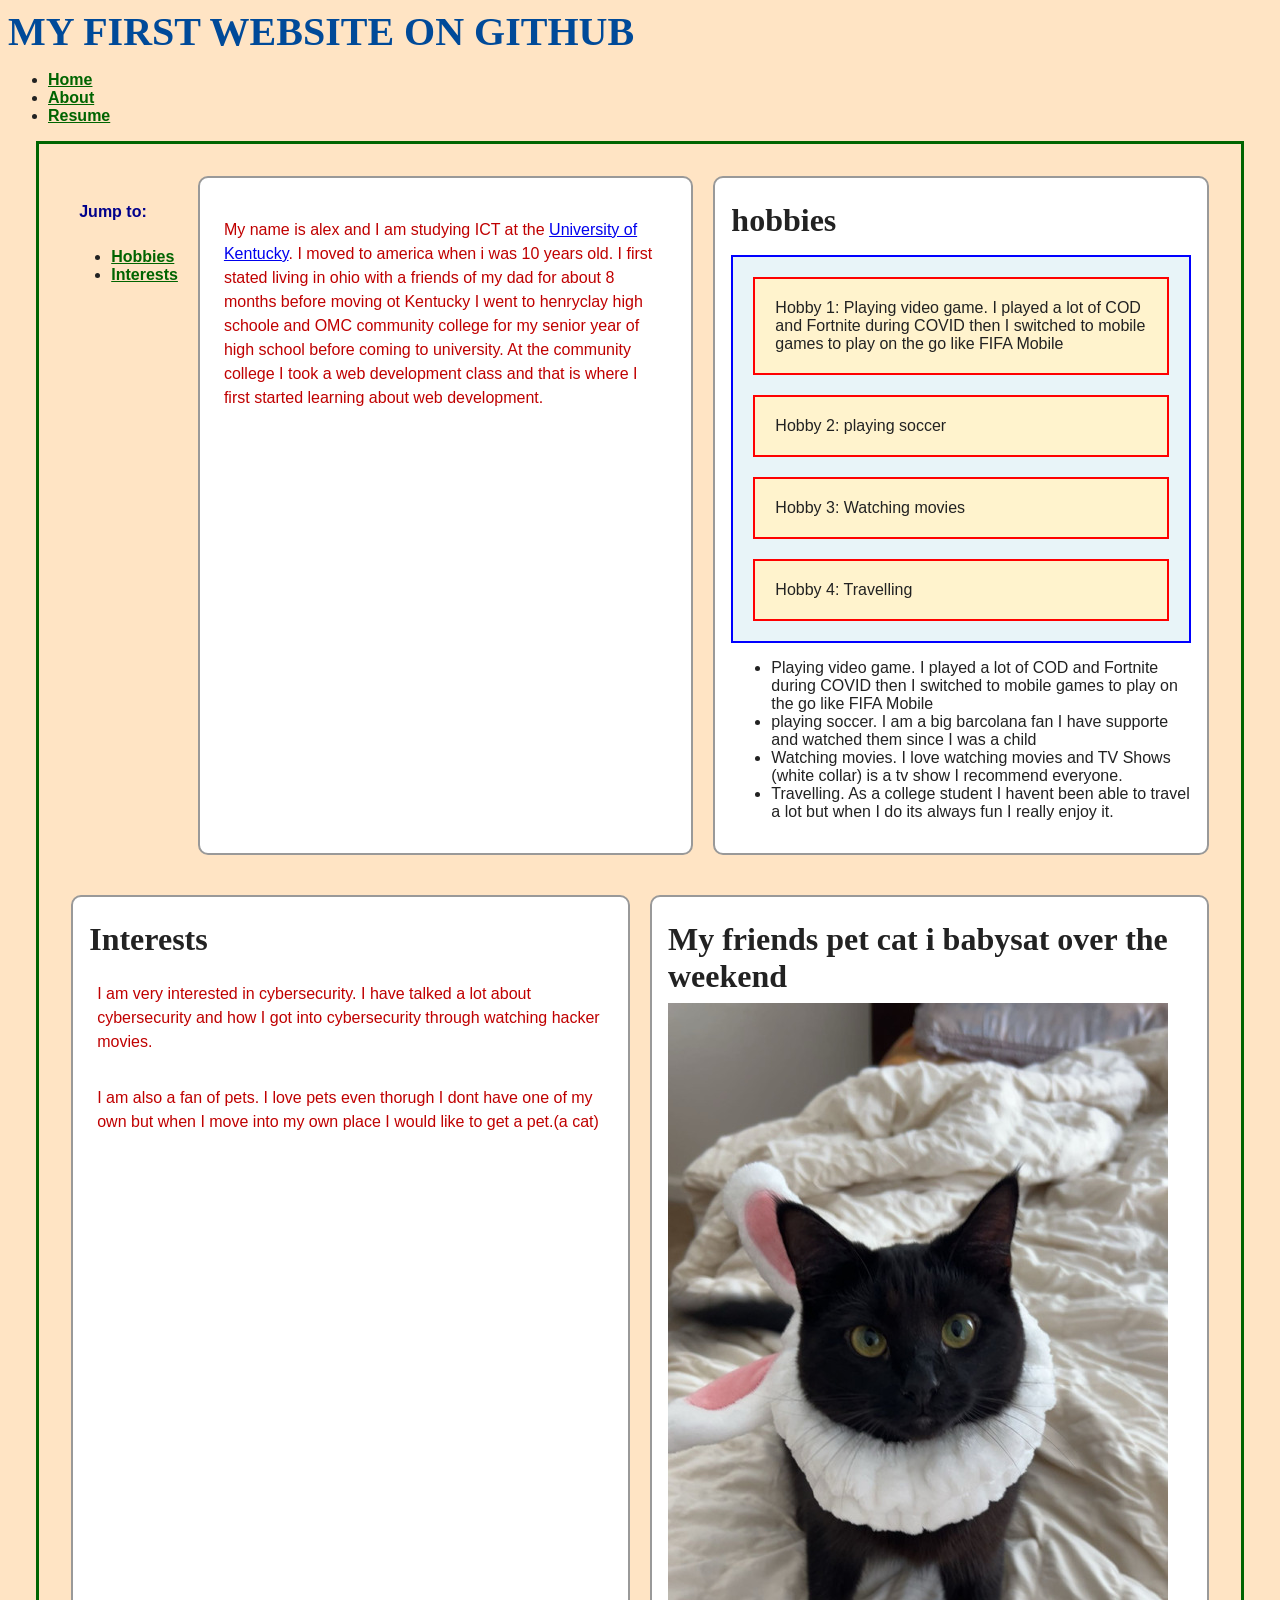
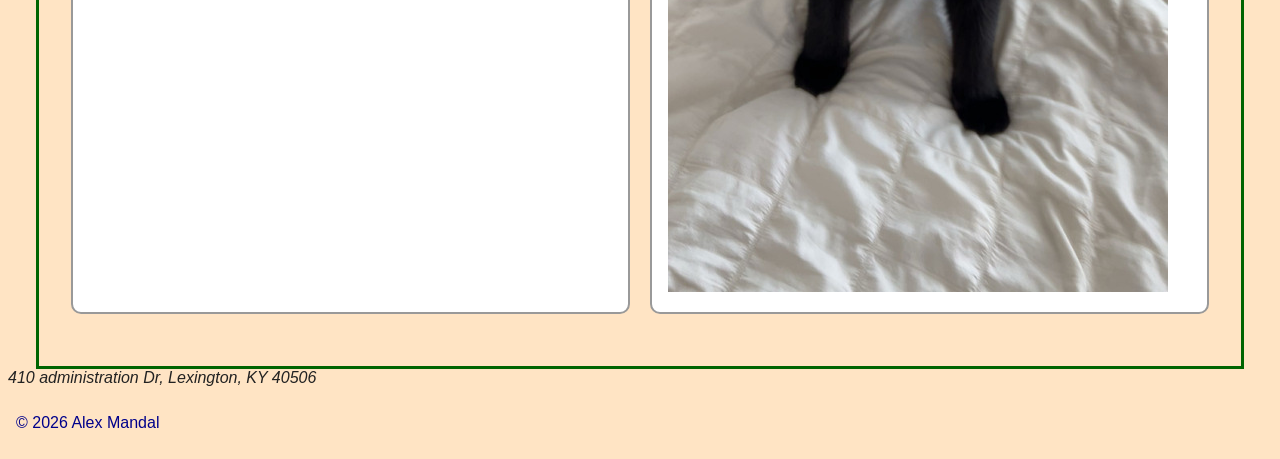
==== about.html @ 0ff3e722 "layout" ====
<!DOCTYPE html>
<html lang="en">
<head>
    <meta charset="UTF-8">
    <meta name="viewport" content="width=device-width, initial-scale=1.0">
    <meta name="author" content="Alex Mandal">
    <meta name="description" content="This is my website about the web.">
    <meta name="keywords" content="web, website, HTML, CSS">
    <title>My Website About the web</title>
    <!-- <base href="https://kusha0677-cpu.github.io/web_dev_2026/"> -->
     <link rel="stylesheet" href="css/style.css">
</head>
<body>
    <header>
        <h1 id="main-title">My first website on github</h1>
        <nav>
            <ul>
                <li><a href="index.html">Home</a></li>
                <li><a href="about.html">About</a></li>
                <li><a href="resume.html">Resume</a></li>
            </ul>
        </nav>
    </header>

    <main>
        <nav class="internal-nav">
            <p><strong>Jump to:</strong></p>
            <ul>
                <li><a href="#hobbies">Hobbies</a></li>
                <li><a href="#interests">Interests</a></li>
            </ul>
        </nav>
       <section>
        <p class="highlight">My name is alex and I am studying ICT at the <a href="https://www.uky.edu" target="_blank">University of Kentucky</a>. I moved to america when i was 10 years old. I first stated living in ohio with a friends of my dad for about 8 months before moving ot Kentucky
            I went to henryclay high schoole and OMC community college for my senior year of high school before coming to university. At the community college I took a web development class and that is where I first started 
            learning about web development.
        </p>
        </section>

        <section>
        <h2 id="hobbies">hobbies</h2>
        <div class="box-demo">
            <div class="child-box">Hobby 1: Playing video game. I played a lot of COD and Fortnite during COVID then I switched to mobile games to play on the go like FIFA Mobile</div>
            <div class="child-box">Hobby 2: playing soccer</div>
            <div class="child-box">Hobby 3: Watching movies</div>
            <div class="child-box">Hobby 4: Travelling</div>
        </div>
        <ul>
            <li>Playing video game. I played a lot of COD and Fortnite during COVID then I switched to mobile games to play on the go like FIFA Mobile</li>
            <li>playing soccer. I am a big barcolana fan I have supporte and watched them since I was a child</li>
            <li>Watching movies. I love watching movies and TV Shows (white collar) is a tv show I recommend everyone.</li>
            <li>Travelling. As a college student I havent been able to travel a lot but when I do its always fun I really enjoy it.</li>
        </ul>
        </section>
        
        <section>
           <h2 id="interests">Interests</h2>
             <p class="highlight">I am very interested in cybersecurity. I have talked a lot about cybersecurity and how I got into cybersecurity through watching hacker movies. </p>
            <p class="highlight">I am also a fan of pets. I love pets even thorugh I dont have one of my own but when I move into my own place I would like to get a pet.(a cat)</p>
        </section>

        <section>
            <h2>My friends pet cat i babysat over the weekend</h2>

            <picture>
                <source srcset="MEDIA/cat_small.jpg" media="(max-width: 499px)">
                <source srcset="MEDIA/cat_large.jpg" media="(min-width: 501px)">
                <img src="MEDIA/cat_large.jpg" alt="A cute cat sitting on a bed, looking directly at the camera.">
            </picture>
        </section>
    </main>

    <footer>
        <address>410 administration Dr, Lexington, KY 40506</address>
        <p>© 2026 Alex Mandal</p>
    </footer>
</body>
</html>
---- css/style.css ----
html {
    font-size: 100%;
}
body {
    font-family: Arial, Helvetica, sans-serif;
    background-color: bisque;
    color: #222;
}
h1, h2, h3 {
    font-family: Georgia, 'Times New Roman', Times, serif;
    margin: 0.5rem 0;
}

h1 {
        color: darkgreen;
        font-size: 2.5rem;
        text-transform: uppercase;
 } 

h2 {

    font-size: 2rem;
}

h3 {
    
    font-size: 1.5rem;
}

p {
    color: #00008b;
    margin: 1rem 0;
    padding: 0.5rem;
    line-height: 1.5;
}

.highlight {
    color: #c00000;
}

#main-title {
    color: #004a99;
}

nav a {
    color: darkgreen;
    font-weight: bold;
}

nav a:hover {
    color: darkblue;
    text-decoration: underline;
}

article {
    flex: 1 1 300px;
    background-color: #f0f0f0;
    padding: 20px;
    border-radius: 10px;
    margin-bottom: 20px;
}

section {
    flex: 1 1 350px;
    margin-bottom: 20px;
    padding: 1rem;
    background-color: white;
    border-radius: 10px;
    border: 2px solid #999;
}

main {
    width: 90%;
    margin: 0 auto;
    padding: 2rem;
    border: 3px solid darkgreen;

    display: flex;
    flex-wrap: wrap;
    gap: 20px;
}

.box-demo {
    display: flex;
    flex-wrap: wrap;
    gap: 20px;
    background-color: #e8f4f8;
    padding: 20px;
    border: 2px solid blue;
    margin: 1rem 0;
}

.child-box {
    flex: 1 1 200px;
    background-color: #fff3cd;
    width: 60%;
    padding: 20px;
    border: 2px solid red;
    box-sizing: border-box;
}
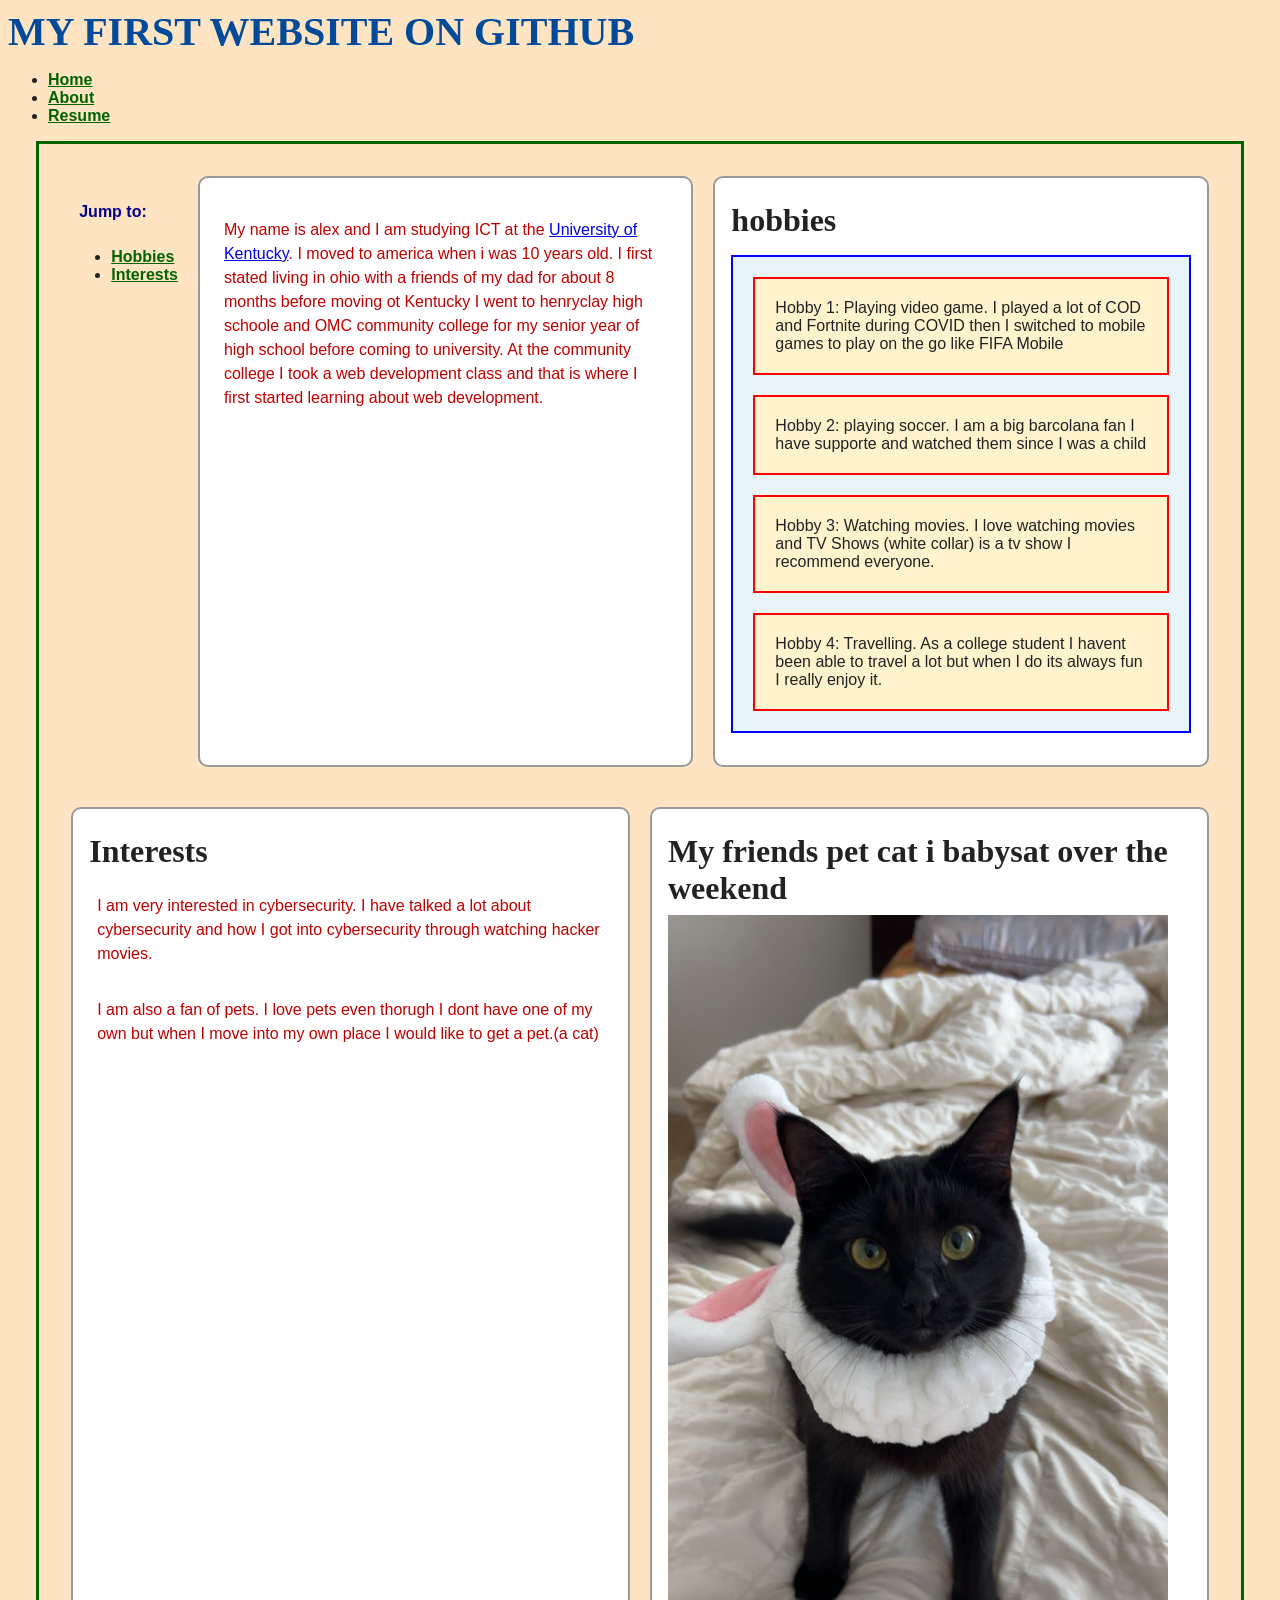
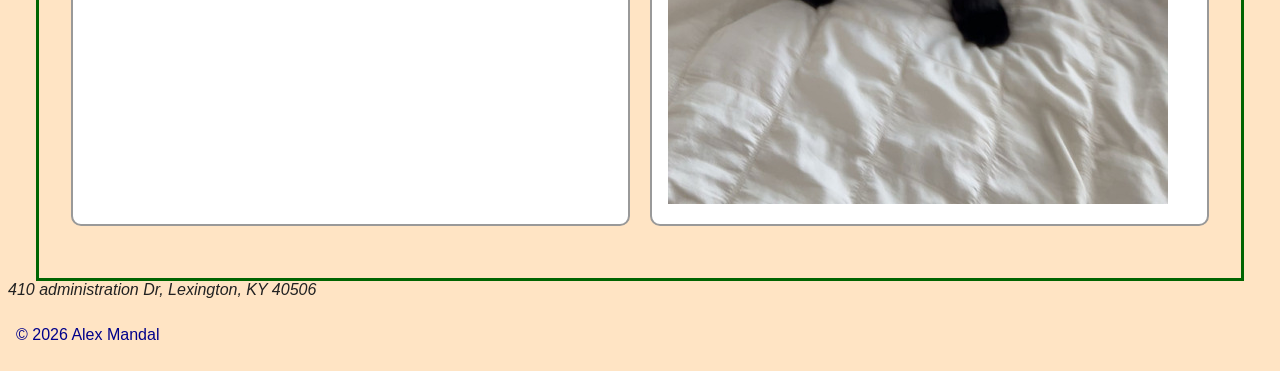
==== commit 45b3db7a: "new hobbies" ====
--- a/about.html
+++ b/about.html
@@ -41,16 +41,10 @@
         <h2 id="hobbies">hobbies</h2>
         <div class="box-demo">
             <div class="child-box">Hobby 1: Playing video game. I played a lot of COD and Fortnite during COVID then I switched to mobile games to play on the go like FIFA Mobile</div>
-            <div class="child-box">Hobby 2: playing soccer</div>
-            <div class="child-box">Hobby 3: Watching movies</div>
-            <div class="child-box">Hobby 4: Travelling</div>
+            <div class="child-box">Hobby 2: playing soccer. I am a big barcolana fan I have supporte and watched them since I was a child</div>
+            <div class="child-box">Hobby 3: Watching movies. I love watching movies and TV Shows (white collar) is a tv show I recommend everyone.</div>
+            <div class="child-box">Hobby 4: Travelling. As a college student I havent been able to travel a lot but when I do its always fun I really enjoy it.</div>
         </div>
-        <ul>
-            <li>Playing video game. I played a lot of COD and Fortnite during COVID then I switched to mobile games to play on the go like FIFA Mobile</li>
-            <li>playing soccer. I am a big barcolana fan I have supporte and watched them since I was a child</li>
-            <li>Watching movies. I love watching movies and TV Shows (white collar) is a tv show I recommend everyone.</li>
-            <li>Travelling. As a college student I havent been able to travel a lot but when I do its always fun I really enjoy it.</li>
-        </ul>
         </section>
         
         <section>
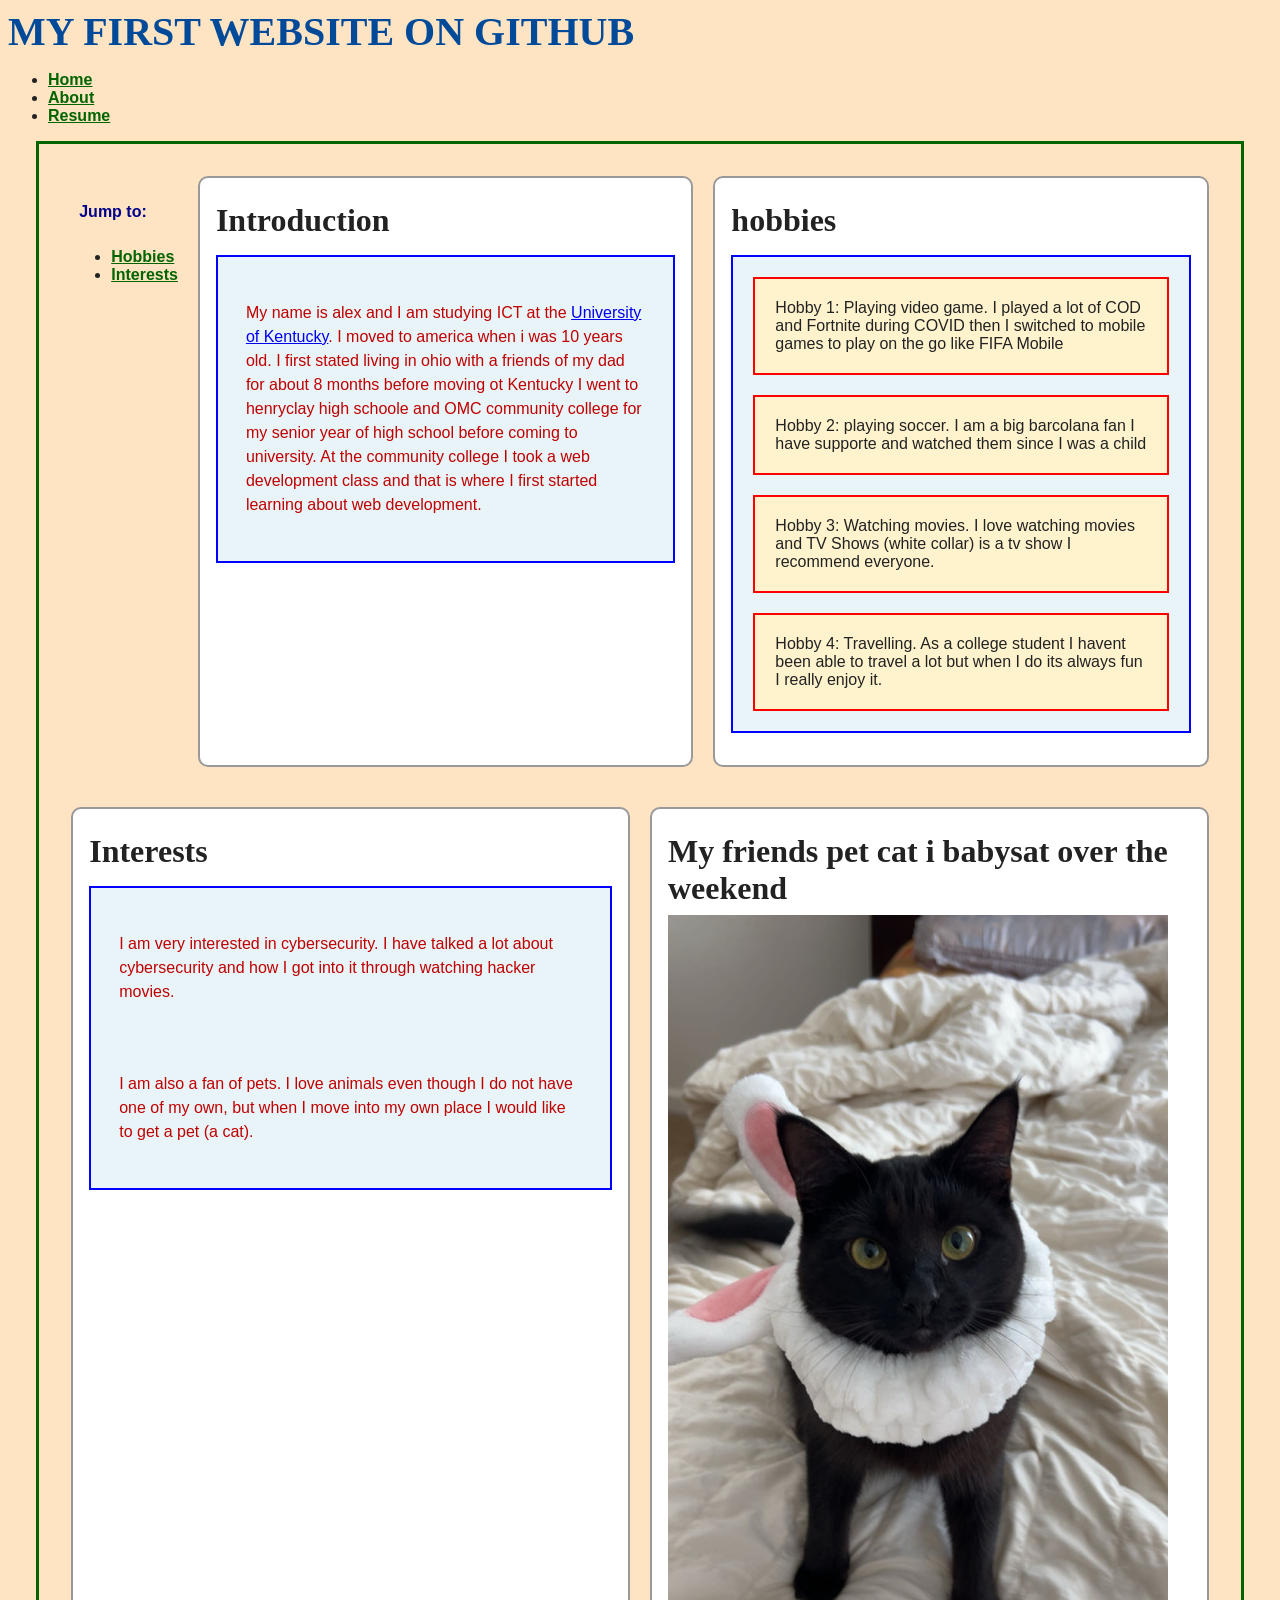
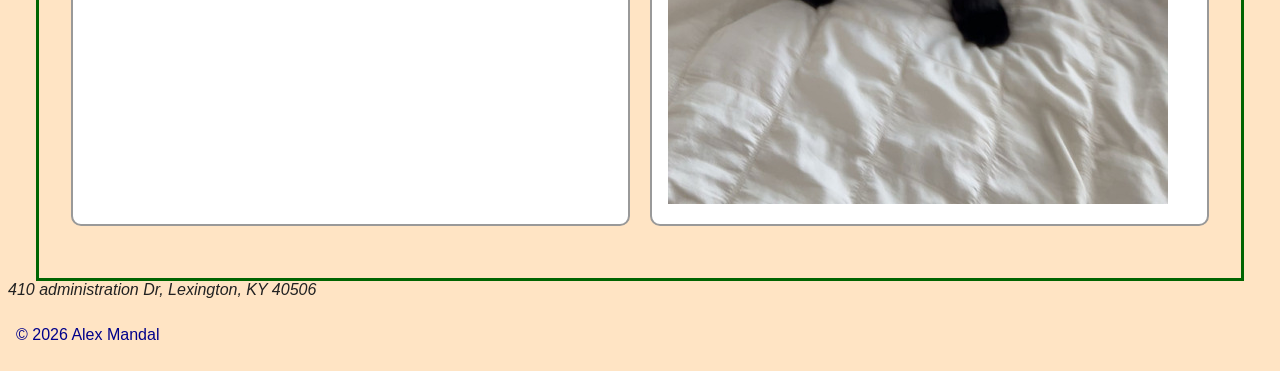
==== commit fd23e97b: "changes in skill and about" ====
--- a/about.html
+++ b/about.html
@@ -31,10 +31,13 @@
             </ul>
         </nav>
        <section>
+        <h2 id="intro">Introduction</h2>
+        <div class="box-demo">
         <p class="highlight">My name is alex and I am studying ICT at the <a href="https://www.uky.edu" target="_blank">University of Kentucky</a>. I moved to america when i was 10 years old. I first stated living in ohio with a friends of my dad for about 8 months before moving ot Kentucky
             I went to henryclay high schoole and OMC community college for my senior year of high school before coming to university. At the community college I took a web development class and that is where I first started 
             learning about web development.
         </p>
+        </div>
         </section>
 
         <section>
@@ -47,11 +50,17 @@
         </div>
         </section>
         
-        <section>
-           <h2 id="interests">Interests</h2>
-             <p class="highlight">I am very interested in cybersecurity. I have talked a lot about cybersecurity and how I got into cybersecurity through watching hacker movies. </p>
-            <p class="highlight">I am also a fan of pets. I love pets even thorugh I dont have one of my own but when I move into my own place I would like to get a pet.(a cat)</p>
-        </section>
+       <section>
+    <h2 id="interests">Interests</h2>
+    <div class="box-demo">
+        <p class="highlight">
+            I am very interested in cybersecurity. I have talked a lot about cybersecurity and how I got into it through watching hacker movies.
+        </p>
+        <p class="highlight">
+            I am also a fan of pets. I love animals even though I do not have one of my own, but when I move into my own place I would like to get a pet (a cat).
+        </p>
+    </div>
+</section>
 
         <section>
             <h2>My friends pet cat i babysat over the weekend</h2>
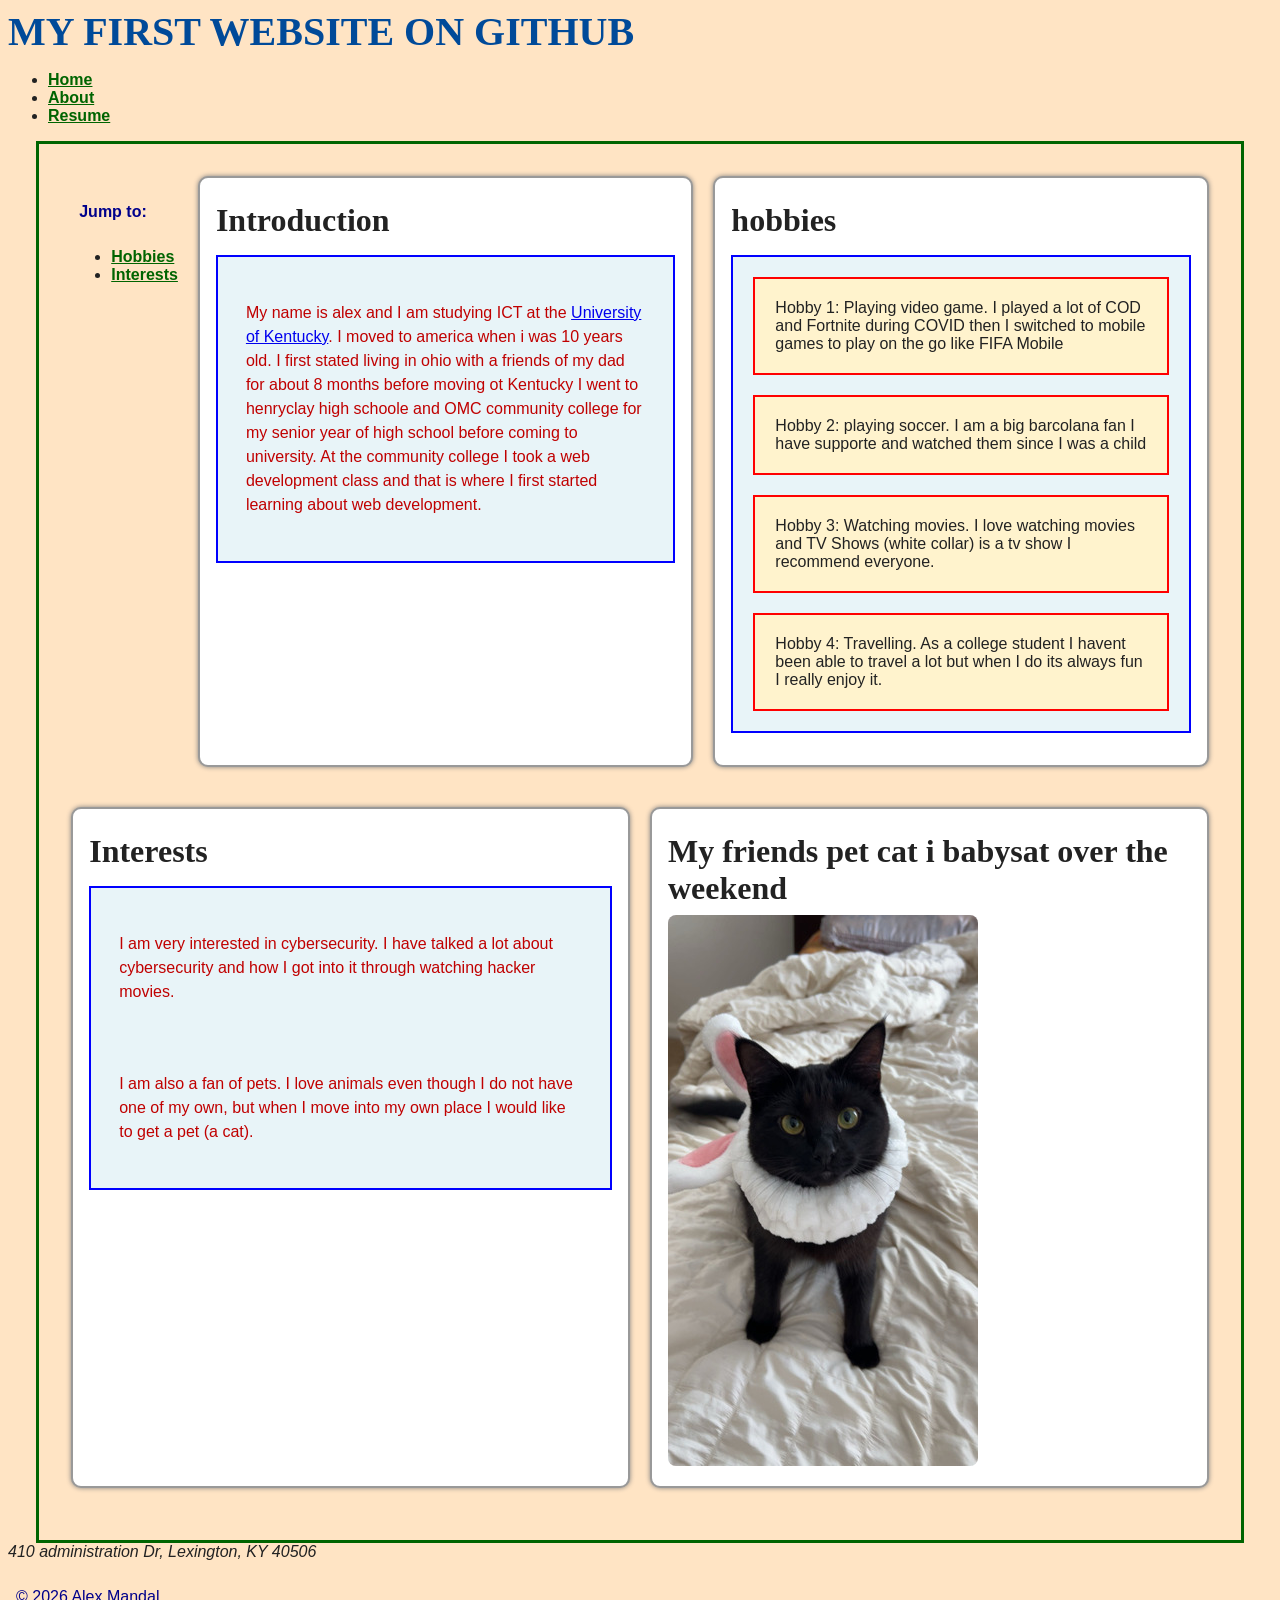
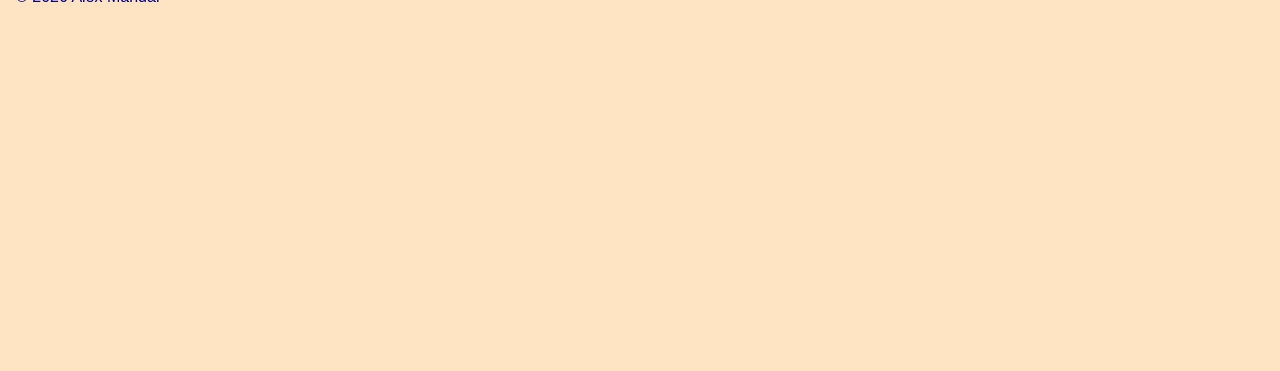
==== commit 78f39fca: "commit 'changes to resume'" ====
--- a/about.html
+++ b/about.html
@@ -9,6 +9,65 @@
     <title>My Website About the web</title>
     <!-- <base href="https://kusha0677-cpu.github.io/web_dev_2026/"> -->
      <link rel="stylesheet" href="css/style.css">
+
+     <script type="application/ld+json">
+    {
+      "@context": "https://schema.org",
+      "@type": "ProfilePage",
+      "name": "About Alex Mandal",
+      "description": "A personal profile page about Alex Mandal, including background, hobbies, interests, and education.",
+      "url": "https://kusha0677-cpu.github.io/web_dev_2026/about.html",
+      "author": {
+        "@type": "Person",
+        "name": "Alex Mandal"
+      },
+      "mainEntity": {
+        "@type": "Person",
+        "name": "Alex Mandal",
+        "description": "ICT student at the University of Kentucky who is interested in web development and cybersecurity.",
+        "alumniOf": [
+          {
+            "@type": "HighSchool",
+            "name": "Henry Clay High School"
+          },
+          {
+            "@type": "CollegeOrUniversity",
+            "name": "OMC Community College"
+          },
+          {
+            "@type": "CollegeOrUniversity",
+            "name": "University of Kentucky"
+          }
+        ],
+        "knowsAbout": [
+          "Web development",
+          "Cybersecurity"
+        ],
+        "homeLocation": {
+          "@type": "Place",
+          "name": "Lexington, KY"
+        },
+        "hasOccupation": {
+          "@type": "Occupation",
+          "name": "Student"
+        }
+      },
+      "hasPart": [
+        {
+          "@type": "WebPageElement",
+          "name": "Introduction"
+        },
+        {
+          "@type": "WebPageElement",
+          "name": "Hobbies"
+        },
+        {
+          "@type": "WebPageElement",
+          "name": "Interests"
+        }
+      ]
+    }
+    </script>
 </head>
 <body>
     <header>
--- a/css/style.css
+++ b/css/style.css
@@ -1,11 +1,14 @@
+/* General Styles */
 html {
     font-size: 100%;
 }
+/* Reset some default styles */
 body {
     font-family: Arial, Helvetica, sans-serif;
     background-color: bisque;
     color: #222;
 }
+/* Typography */
 h1, h2, h3 {
     font-family: Georgia, 'Times New Roman', Times, serif;
     margin: 0.5rem 0;
@@ -33,7 +36,7 @@
     padding: 0.5rem;
     line-height: 1.5;
 }
-
+/* Utility Classes */
 .highlight {
     color: #c00000;
 }
@@ -41,7 +44,7 @@
 #main-title {
     color: #004a99;
 }
-
+/* Layout */
 nav a {
     color: darkgreen;
     font-weight: bold;
@@ -51,7 +54,7 @@
     color: darkblue;
     text-decoration: underline;
 }
-
+/* content Layout */
 article {
     flex: 1 1 300px;
     background-color: #f0f0f0;
@@ -79,7 +82,7 @@
     flex-wrap: wrap;
     gap: 20px;
 }
-
+/* demo Box Model */
 .box-demo {
     display: flex;
     flex-wrap: wrap;
@@ -97,4 +100,16 @@
     padding: 20px;
     border: 2px solid red;
     box-sizing: border-box;
+}
+
+/* child selector */
+main > section {
+    box-shadow: 0 0 5px gray;
+}
+
+/* Responsive image */
+img {
+    max-width: 100%;
+    height: auto;
+    border-radius: 8px;
 }
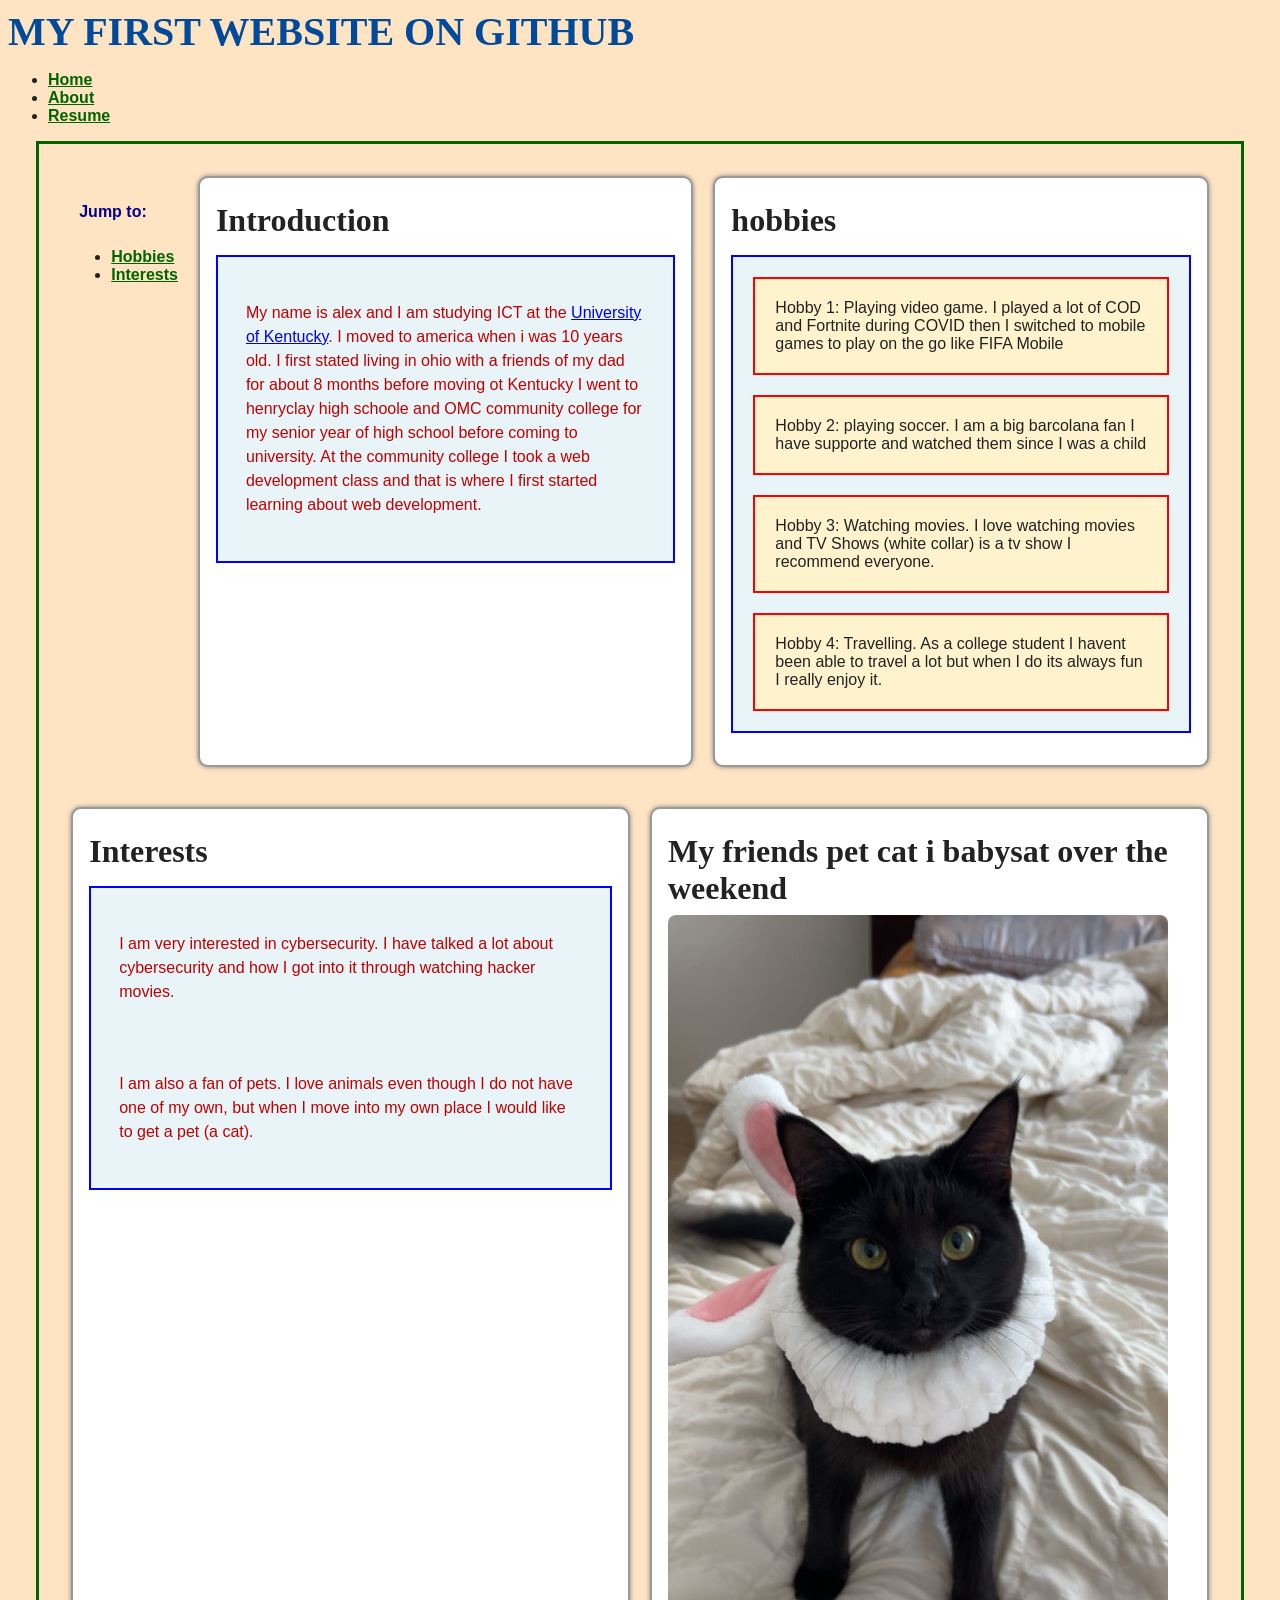
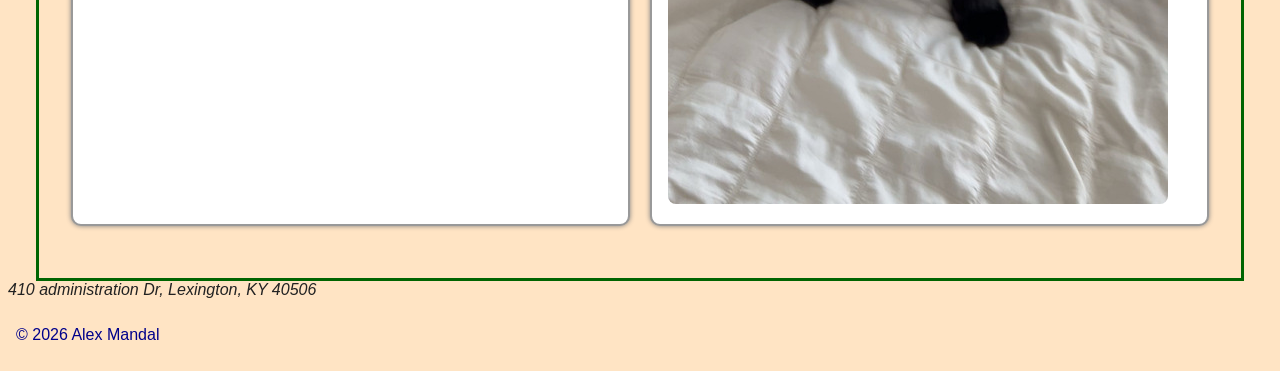
==== commit 86a6ef23: "jason metadata1" ====
--- a/about.html
+++ b/about.html
@@ -10,64 +10,7 @@
     <!-- <base href="https://kusha0677-cpu.github.io/web_dev_2026/"> -->
      <link rel="stylesheet" href="css/style.css">
 
-     <script type="application/ld+json">
-    {
-      "@context": "https://schema.org",
-      "@type": "ProfilePage",
-      "name": "About Alex Mandal",
-      "description": "A personal profile page about Alex Mandal, including background, hobbies, interests, and education.",
-      "url": "https://kusha0677-cpu.github.io/web_dev_2026/about.html",
-      "author": {
-        "@type": "Person",
-        "name": "Alex Mandal"
-      },
-      "mainEntity": {
-        "@type": "Person",
-        "name": "Alex Mandal",
-        "description": "ICT student at the University of Kentucky who is interested in web development and cybersecurity.",
-        "alumniOf": [
-          {
-            "@type": "HighSchool",
-            "name": "Henry Clay High School"
-          },
-          {
-            "@type": "CollegeOrUniversity",
-            "name": "OMC Community College"
-          },
-          {
-            "@type": "CollegeOrUniversity",
-            "name": "University of Kentucky"
-          }
-        ],
-        "knowsAbout": [
-          "Web development",
-          "Cybersecurity"
-        ],
-        "homeLocation": {
-          "@type": "Place",
-          "name": "Lexington, KY"
-        },
-        "hasOccupation": {
-          "@type": "Occupation",
-          "name": "Student"
-        }
-      },
-      "hasPart": [
-        {
-          "@type": "WebPageElement",
-          "name": "Introduction"
-        },
-        {
-          "@type": "WebPageElement",
-          "name": "Hobbies"
-        },
-        {
-          "@type": "WebPageElement",
-          "name": "Interests"
-        }
-      ]
-    }
-    </script>
+     
 </head>
 <body>
     <header>
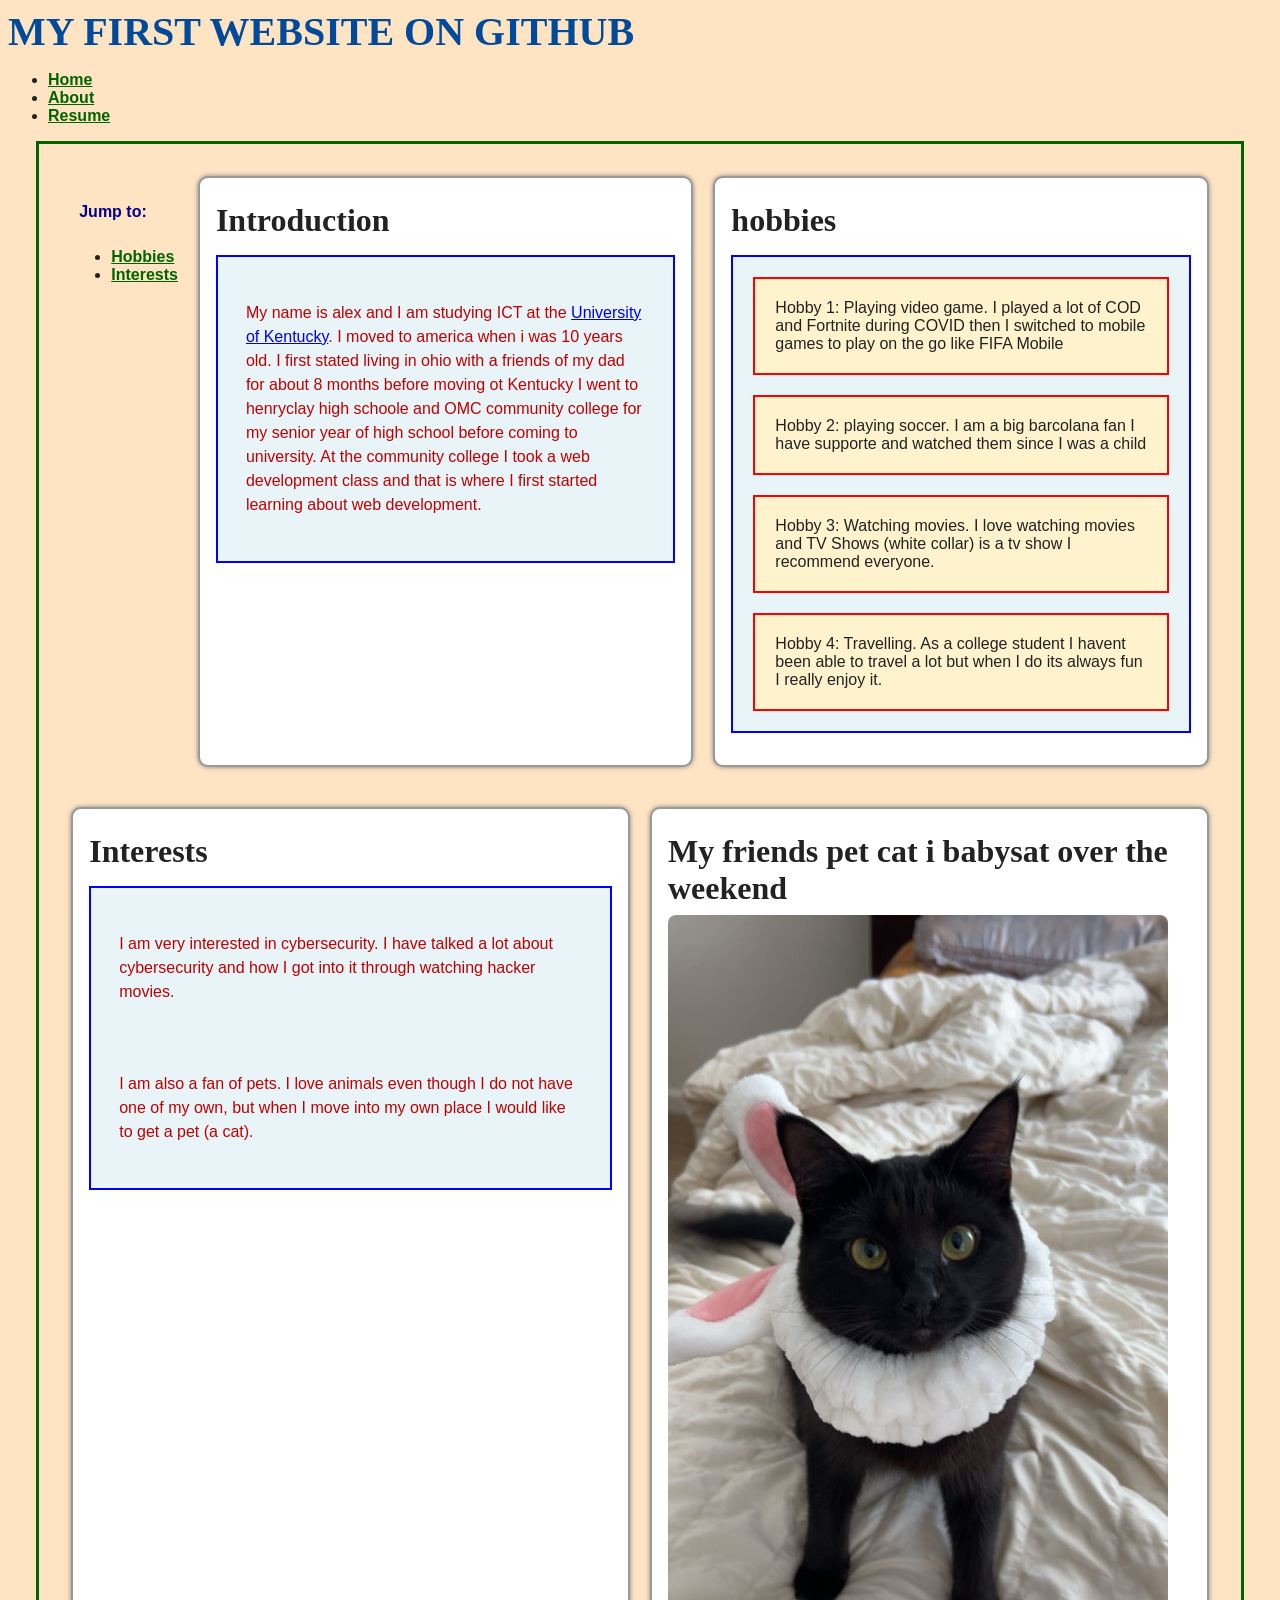
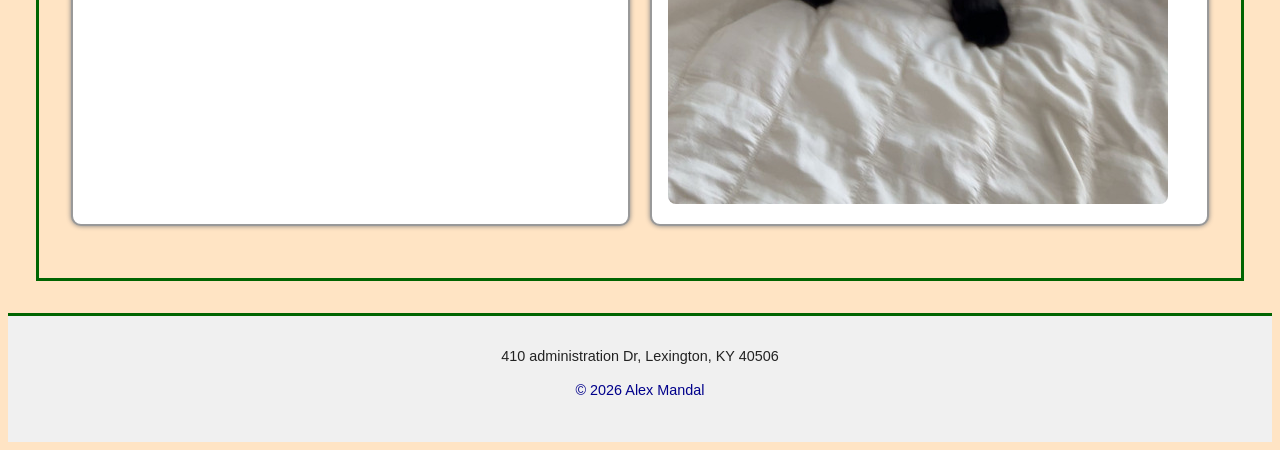
==== commit 64597c58: "issuefixed" ====
--- a/about.html
+++ b/about.html
@@ -10,7 +10,64 @@
     <!-- <base href="https://kusha0677-cpu.github.io/web_dev_2026/"> -->
      <link rel="stylesheet" href="css/style.css">
 
-     
+       <script type="application/ld+json">
+    {
+      "@context": "https://schema.org",
+      "@type": "aboutPage",
+      "name": "About Alex Mandal",
+      "description": "A personal profile page about Alex Mandal, including background, hobbies, interests, and education.",
+      "url": "https://kusha0677-cpu.github.io/web_dev_2026/about.html",
+      "author": {
+        "@type": "Person",
+        "name": "Alex Mandal"
+      },
+      "mainEntity": {
+        "@type": "Person",
+        "name": "Alex Mandal",
+        "description": "ICT student at the University of Kentucky who is interested in web development and cybersecurity.",
+        "alumniOf": [
+          {
+            "@type": "HighSchool",
+            "name": "Henry Clay High School"
+          },
+          {
+            "@type": "CollegeOrUniversity",
+            "name": "OMC Community College"
+          },
+          {
+            "@type": "CollegeOrUniversity",
+            "name": "University of Kentucky"
+          }
+        ],
+        "knowsAbout": [
+          "Web development",
+          "Cybersecurity"
+        ],
+        "homeLocation": {
+          "@type": "Place",
+          "name": "Lexington, KY"
+        },
+        "hasOccupation": {
+          "@type": "Occupation",
+          "name": "Student"
+        }
+      },
+      "hasPart": [
+        {
+          "@type": "WebPageElement",
+          "name": "Introduction"
+        },
+        {
+          "@type": "WebPageElement",
+          "name": "Hobbies"
+        },
+        {
+          "@type": "WebPageElement",
+          "name": "Interests"
+        }
+      ]
+    }
+    </script>
 </head>
 <body>
     <header>
--- a/css/style.css
+++ b/css/style.css
@@ -107,6 +107,25 @@
     box-shadow: 0 0 5px gray;
 }
 
+/* Footer */
+footer {
+    background-color: #f0f0f0;
+    text-align: center;
+    padding: 2rem 1rem;
+    border-top: 3px solid darkgreen;
+    margin-top: 2rem;
+    font-size: 0.9rem;
+}
+
+footer address {
+    font-style: normal;
+    margin-bottom: 0.5rem;
+}
+
+footer p {
+    margin: 0;
+}
+
 /* Responsive image */
 img {
     max-width: 100%;
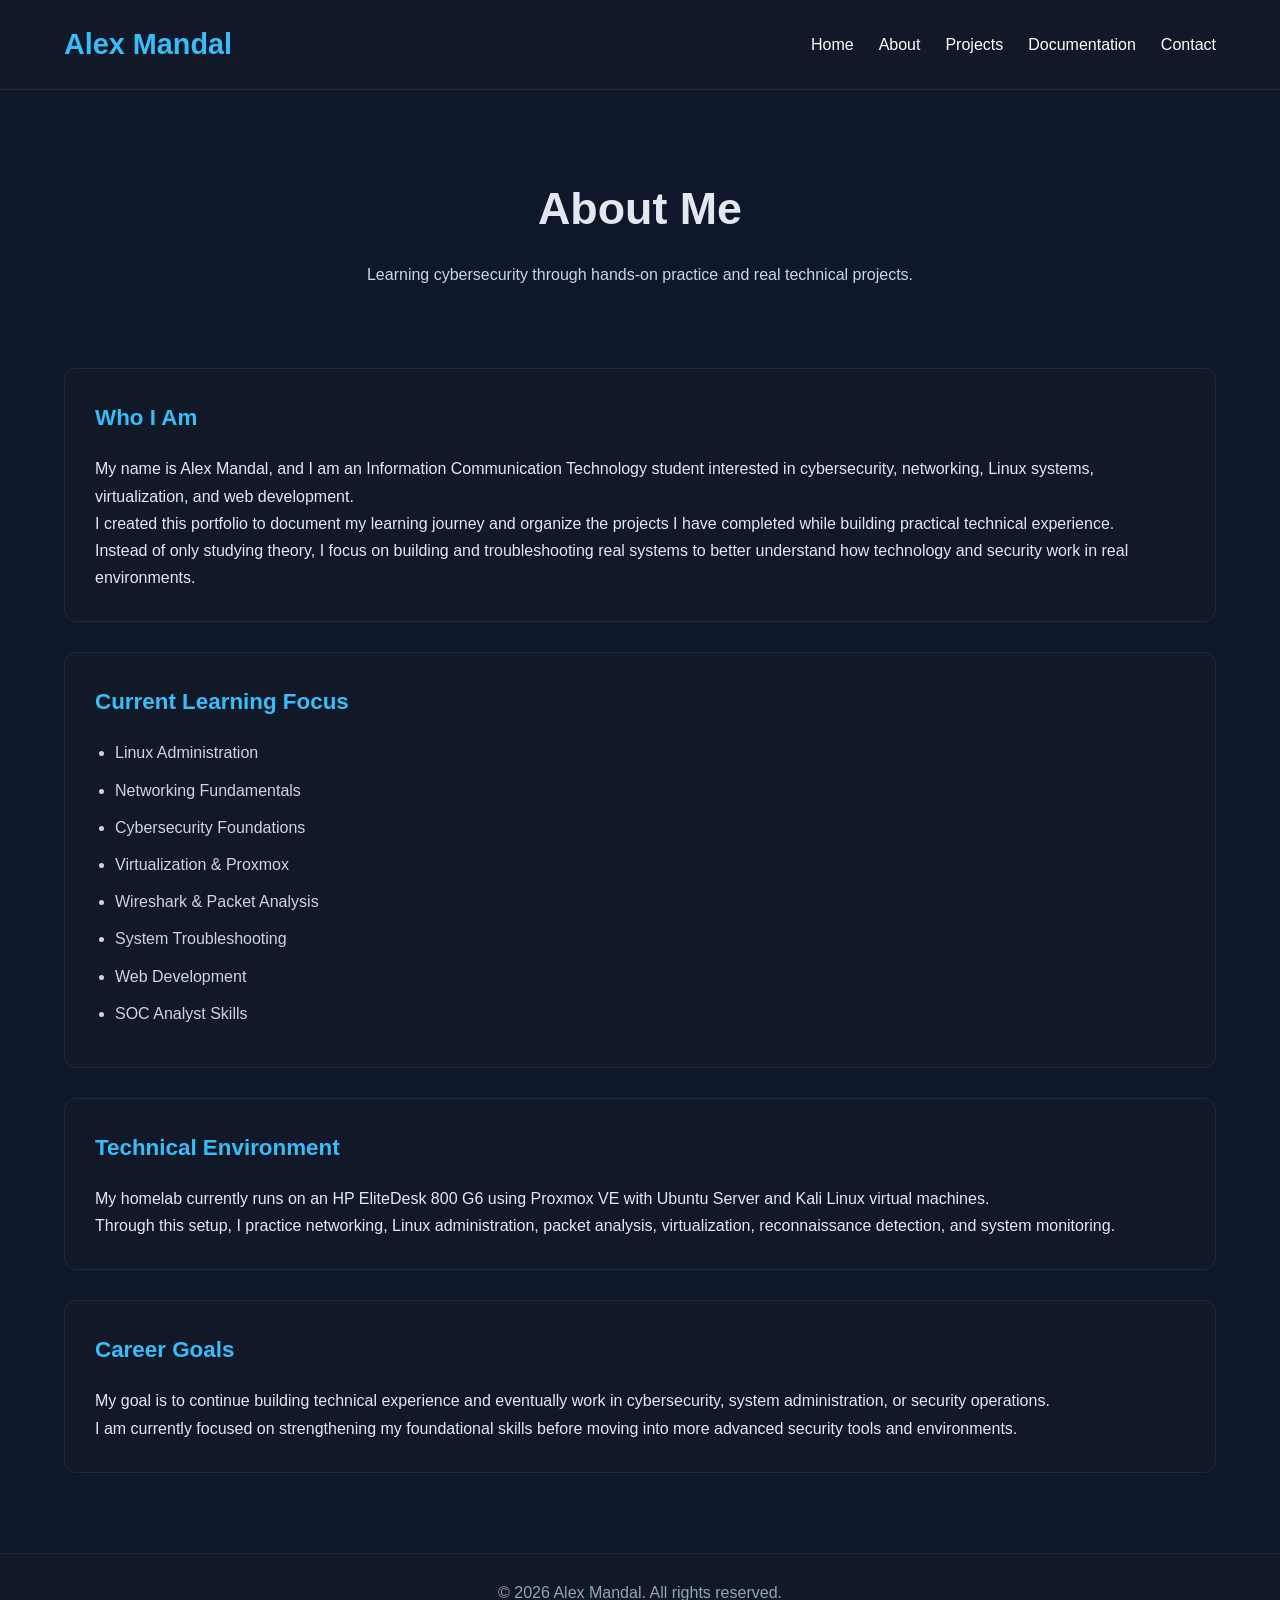
==== commit b9a23dbe: "Initial portfolio website" ====
--- a/about.html
+++ b/about.html
@@ -1,140 +1,108 @@
 <!DOCTYPE html>
 <html lang="en">
 <head>
-    <meta charset="UTF-8">
-    <meta name="viewport" content="width=device-width, initial-scale=1.0">
-    <meta name="author" content="Alex Mandal">
-    <meta name="description" content="This is my website about the web.">
-    <meta name="keywords" content="web, website, HTML, CSS">
-    <title>My Website About the web</title>
-    <!-- <base href="https://kusha0677-cpu.github.io/web_dev_2026/"> -->
-     <link rel="stylesheet" href="css/style.css">
-
-       <script type="application/ld+json">
-    {
-      "@context": "https://schema.org",
-      "@type": "aboutPage",
-      "name": "About Alex Mandal",
-      "description": "A personal profile page about Alex Mandal, including background, hobbies, interests, and education.",
-      "url": "https://kusha0677-cpu.github.io/web_dev_2026/about.html",
-      "author": {
-        "@type": "Person",
-        "name": "Alex Mandal"
-      },
-      "mainEntity": {
-        "@type": "Person",
-        "name": "Alex Mandal",
-        "description": "ICT student at the University of Kentucky who is interested in web development and cybersecurity.",
-        "alumniOf": [
-          {
-            "@type": "HighSchool",
-            "name": "Henry Clay High School"
-          },
-          {
-            "@type": "CollegeOrUniversity",
-            "name": "OMC Community College"
-          },
-          {
-            "@type": "CollegeOrUniversity",
-            "name": "University of Kentucky"
-          }
-        ],
-        "knowsAbout": [
-          "Web development",
-          "Cybersecurity"
-        ],
-        "homeLocation": {
-          "@type": "Place",
-          "name": "Lexington, KY"
-        },
-        "hasOccupation": {
-          "@type": "Occupation",
-          "name": "Student"
-        }
-      },
-      "hasPart": [
-        {
-          "@type": "WebPageElement",
-          "name": "Introduction"
-        },
-        {
-          "@type": "WebPageElement",
-          "name": "Hobbies"
-        },
-        {
-          "@type": "WebPageElement",
-          "name": "Interests"
-        }
-      ]
-    }
-    </script>
+  <meta charset="UTF-8">
+  <meta name="viewport" content="width=device-width, initial-scale=1.0">
+  <title>About | Alex Mandal</title>
+  <link rel="stylesheet" href="css/style.css">
 </head>
 <body>
-    <header>
-        <h1 id="main-title">My first website on github</h1>
-        <nav>
-            <ul>
-                <li><a href="index.html">Home</a></li>
-                <li><a href="about.html">About</a></li>
-                <li><a href="resume.html">Resume</a></li>
-            </ul>
-        </nav>
-    </header>
 
-    <main>
-        <nav class="internal-nav">
-            <p><strong>Jump to:</strong></p>
-            <ul>
-                <li><a href="#hobbies">Hobbies</a></li>
-                <li><a href="#interests">Interests</a></li>
-            </ul>
-        </nav>
-       <section>
-        <h2 id="intro">Introduction</h2>
-        <div class="box-demo">
-        <p class="highlight">My name is alex and I am studying ICT at the <a href="https://www.uky.edu" target="_blank">University of Kentucky</a>. I moved to america when i was 10 years old. I first stated living in ohio with a friends of my dad for about 8 months before moving ot Kentucky
-            I went to henryclay high schoole and OMC community college for my senior year of high school before coming to university. At the community college I took a web development class and that is where I first started 
-            learning about web development.
+  <header>
+    <nav class="navbar">
+      <h1 class="logo">Alex Mandal</h1>
+
+      <ul class="nav-links">
+        <li><a href="index.html">Home</a></li>
+        <li><a href="about.html">About</a></li>
+        <li><a href="projects.html">Projects</a></li>
+        <li><a href="documentation.html">Documentation</a></li>
+        <li><a href="contact.html">Contact</a></li>
+      </ul>
+    </nav>
+  </header>
+
+  <main>
+
+    <section class="page-header">
+      <h2>About Me</h2>
+      <p>Learning cybersecurity through hands-on practice and real technical projects.</p>
+    </section>
+
+    <section class="about-section">
+
+      <div class="about-card">
+        <h3>Who I Am</h3>
+
+        <p>
+          My name is Alex Mandal, and I am an Information Communication Technology student
+          interested in cybersecurity, networking, Linux systems, virtualization,
+          and web development.
         </p>
-        </div>
-        </section>
 
-        <section>
-        <h2 id="hobbies">hobbies</h2>
-        <div class="box-demo">
-            <div class="child-box">Hobby 1: Playing video game. I played a lot of COD and Fortnite during COVID then I switched to mobile games to play on the go like FIFA Mobile</div>
-            <div class="child-box">Hobby 2: playing soccer. I am a big barcolana fan I have supporte and watched them since I was a child</div>
-            <div class="child-box">Hobby 3: Watching movies. I love watching movies and TV Shows (white collar) is a tv show I recommend everyone.</div>
-            <div class="child-box">Hobby 4: Travelling. As a college student I havent been able to travel a lot but when I do its always fun I really enjoy it.</div>
-        </div>
-        </section>
-        
-       <section>
-    <h2 id="interests">Interests</h2>
-    <div class="box-demo">
-        <p class="highlight">
-            I am very interested in cybersecurity. I have talked a lot about cybersecurity and how I got into it through watching hacker movies.
+        <p>
+          I created this portfolio to document my learning journey and organize the
+          projects I have completed while building practical technical experience.
         </p>
-        <p class="highlight">
-            I am also a fan of pets. I love animals even though I do not have one of my own, but when I move into my own place I would like to get a pet (a cat).
+
+        <p>
+          Instead of only studying theory, I focus on building and troubleshooting
+          real systems to better understand how technology and security work in
+          real environments.
         </p>
-    </div>
-</section>
+      </div>
 
-        <section>
-            <h2>My friends pet cat i babysat over the weekend</h2>
+      <div class="about-card">
+        <h3>Current Learning Focus</h3>
 
-            <picture>
-                <source srcset="MEDIA/cat_small.jpg" media="(max-width: 499px)">
-                <source srcset="MEDIA/cat_large.jpg" media="(min-width: 501px)">
-                <img src="MEDIA/cat_large.jpg" alt="A cute cat sitting on a bed, looking directly at the camera.">
-            </picture>
-        </section>
-    </main>
+        <ul class="skill-list">
+          <li>Linux Administration</li>
+          <li>Networking Fundamentals</li>
+          <li>Cybersecurity Foundations</li>
+          <li>Virtualization & Proxmox</li>
+          <li>Wireshark & Packet Analysis</li>
+          <li>System Troubleshooting</li>
+          <li>Web Development</li>
+          <li>SOC Analyst Skills</li>
+        </ul>
+      </div>
 
-    <footer>
-        <address>410 administration Dr, Lexington, KY 40506</address>
-        <p>© 2026 Alex Mandal</p>
-    </footer>
+      <div class="about-card">
+        <h3>Technical Environment</h3>
+
+        <p>
+          My homelab currently runs on an HP EliteDesk 800 G6 using Proxmox VE with
+          Ubuntu Server and Kali Linux virtual machines.
+        </p>
+
+        <p>
+          Through this setup, I practice networking, Linux administration,
+          packet analysis, virtualization, reconnaissance detection,
+          and system monitoring.
+        </p>
+      </div>
+
+      <div class="about-card">
+        <h3>Career Goals</h3>
+
+        <p>
+          My goal is to continue building technical experience and eventually work
+          in cybersecurity, system administration, or security operations.
+        </p>
+
+        <p>
+          I am currently focused on strengthening my foundational skills before
+          moving into more advanced security tools and environments.
+        </p>
+      </div>
+
+    </section>
+
+  </main>
+
+  <footer>
+    <p>&copy; 2026 Alex Mandal. All rights reserved.</p>
+  </footer>
+
 </body>
-</html>
+</html>
--- a/css/style.css
+++ b/css/style.css
@@ -1,134 +1,301 @@
-/* General Styles */
-html {
-    font-size: 100%;
-}
-/* Reset some default styles */
+/* RESET */
+
+* {
+    margin: 0;
+    padding: 0;
+    box-sizing: border-box;
+}
+
+/* BODY */
+
 body {
     font-family: Arial, Helvetica, sans-serif;
-    background-color: bisque;
-    color: #222;
-}
-/* Typography */
-h1, h2, h3 {
-    font-family: Georgia, 'Times New Roman', Times, serif;
-    margin: 0.5rem 0;
-}
-
-h1 {
-        color: darkgreen;
-        font-size: 2.5rem;
-        text-transform: uppercase;
- } 
-
-h2 {
-
-    font-size: 2rem;
-}
-
-h3 {
-    
-    font-size: 1.5rem;
-}
-
-p {
-    color: #00008b;
-    margin: 1rem 0;
-    padding: 0.5rem;
-    line-height: 1.5;
-}
-/* Utility Classes */
-.highlight {
-    color: #c00000;
-}
-
-#main-title {
-    color: #004a99;
-}
-/* Layout */
-nav a {
-    color: darkgreen;
+    background-color: #0f172a;
+    color: #e2e8f0;
+    line-height: 1.7;
+}
+
+/* LINKS */
+
+a {
+    text-decoration: none;
+    color: white;
+}
+
+/* NAVBAR */
+
+header {
+    background-color: #111827;
+    border-bottom: 1px solid #1e293b;
+    position: sticky;
+    top: 0;
+    z-index: 1000;
+}
+
+.navbar {
+    width: 90%;
+    max-width: 1200px;
+    margin: auto;
+    padding: 20px 0;
+
+    display: flex;
+    justify-content: space-between;
+    align-items: center;
+}
+
+.logo {
+    color: #38bdf8;
+    font-size: 1.8rem;
     font-weight: bold;
 }
 
-nav a:hover {
-    color: darkblue;
-    text-decoration: underline;
-}
-/* content Layout */
-article {
-    flex: 1 1 300px;
-    background-color: #f0f0f0;
-    padding: 20px;
-    border-radius: 10px;
+.nav-links {
+    display: flex;
+    list-style: none;
+    gap: 25px;
+}
+
+.nav-links a {
+    transition: 0.3s;
+    font-weight: 500;
+}
+
+.nav-links a:hover {
+    color: #38bdf8;
+}
+
+/* HERO SECTION */
+
+.hero {
+    min-height: 85vh;
+
+    display: flex;
+    align-items: center;
+    justify-content: center;
+
+    text-align: center;
+    padding: 40px 20px;
+}
+
+.hero-content {
+    max-width: 850px;
+}
+
+.tagline {
+    color: #38bdf8;
+    font-size: 1rem;
+    margin-bottom: 15px;
+    text-transform: uppercase;
+    letter-spacing: 2px;
+}
+
+.hero h2 {
+    font-size: 3.2rem;
+    margin-bottom: 25px;
+    line-height: 1.2;
+}
+
+.hero p {
+    font-size: 1.1rem;
+    color: #cbd5e1;
+    margin-bottom: 35px;
+}
+
+/* BUTTONS */
+
+.hero-buttons {
+    display: flex;
+    justify-content: center;
+    gap: 20px;
+    flex-wrap: wrap;
+}
+
+.button {
+    background-color: #38bdf8;
+    color: #0f172a;
+    padding: 14px 28px;
+    border-radius: 8px;
+    font-weight: bold;
+    transition: 0.3s;
+}
+
+.button:hover {
+    transform: translateY(-3px);
+}
+
+.secondary-button {
+    background-color: transparent;
+    border: 2px solid #38bdf8;
+    color: #38bdf8;
+}
+
+/* PAGE HEADER */
+
+.page-header {
+    text-align: center;
+    padding: 80px 20px 40px;
+}
+
+.page-header h2 {
+    font-size: 2.8rem;
+    margin-bottom: 15px;
+}
+
+.page-header p {
+    color: #cbd5e1;
+    max-width: 700px;
+    margin: auto;
+}
+
+/* SECTIONS */
+
+.overview-section,
+.highlight-section,
+.about-section,
+.projects-section,
+.documentation-section,
+.contact-section {
+    width: 90%;
+    max-width: 1200px;
+    margin: auto;
+    padding: 40px 0 80px;
+}
+
+/* CARD GRID */
+
+.card-grid {
+    display: grid;
+    grid-template-columns: repeat(auto-fit, minmax(280px, 1fr));
+    gap: 25px;
+    margin-top: 40px;
+}
+
+/* GENERAL CARDS */
+
+.card,
+.about-card,
+.project-card,
+.doc-card,
+.contact-card {
+    background-color: #111827;
+    border: 1px solid #1e293b;
+    border-radius: 12px;
+    padding: 30px;
+    transition: 0.3s;
+}
+
+.card:hover,
+.about-card:hover,
+.project-card:hover,
+.doc-card:hover,
+.contact-card:hover {
+    transform: translateY(-5px);
+    border-color: #38bdf8;
+}
+
+/* CARD TITLES */
+
+.card h3,
+.about-card h3,
+.project-card h3,
+.doc-card h3,
+.contact-card h3 {
+    color: #38bdf8;
+    margin-bottom: 18px;
+    font-size: 1.4rem;
+}
+
+/* PROJECT SECTION */
+
+.projects-section,
+.documentation-section,
+.about-section,
+.contact-section {
+    display: grid;
+    gap: 30px;
+}
+
+/* LISTS */
+
+.skill-list,
+.project-list,
+.doc-list {
+    margin-top: 15px;
+    margin-left: 20px;
+}
+
+.skill-list li,
+.project-list li,
+.doc-list li {
+    margin-bottom: 10px;
+    color: #cbd5e1;
+}
+
+/* SUBHEADINGS */
+
+.project-card h4,
+.doc-card h4 {
+    margin-top: 20px;
+    margin-bottom: 10px;
+    color: #f8fafc;
+}
+
+/* CONTACT */
+
+.contact-link {
+    display: inline-block;
+    margin-top: 15px;
+    color: #38bdf8;
+    font-weight: bold;
+    word-break: break-word;
+}
+
+/* HIGHLIGHT SECTION */
+
+.highlight-section {
+    text-align: center;
+}
+
+.highlight-section h2 {
     margin-bottom: 20px;
-}
-
-section {
-    flex: 1 1 350px;
-    margin-bottom: 20px;
-    padding: 1rem;
-    background-color: white;
-    border-radius: 10px;
-    border: 2px solid #999;
-}
-
-main {
-    width: 90%;
-    margin: 0 auto;
-    padding: 2rem;
-    border: 3px solid darkgreen;
-
-    display: flex;
-    flex-wrap: wrap;
-    gap: 20px;
-}
-/* demo Box Model */
-.box-demo {
-    display: flex;
-    flex-wrap: wrap;
-    gap: 20px;
-    background-color: #e8f4f8;
-    padding: 20px;
-    border: 2px solid blue;
-    margin: 1rem 0;
-}
-
-.child-box {
-    flex: 1 1 200px;
-    background-color: #fff3cd;
-    width: 60%;
-    padding: 20px;
-    border: 2px solid red;
-    box-sizing: border-box;
-}
-
-/* child selector */
-main > section {
-    box-shadow: 0 0 5px gray;
-}
-
-/* Footer */
+    font-size: 2.2rem;
+}
+
+.highlight-section p {
+    max-width: 800px;
+    margin: auto;
+    color: #cbd5e1;
+}
+
+/* FOOTER */
+
 footer {
-    background-color: #f0f0f0;
+    background-color: #111827;
     text-align: center;
-    padding: 2rem 1rem;
-    border-top: 3px solid darkgreen;
-    margin-top: 2rem;
-    font-size: 0.9rem;
-}
-
-footer address {
-    font-style: normal;
-    margin-bottom: 0.5rem;
-}
-
-footer p {
-    margin: 0;
-}
-
-/* Responsive image */
-img {
-    max-width: 100%;
-    height: auto;
-    border-radius: 8px;
+    padding: 25px;
+    border-top: 1px solid #1e293b;
+    color: #94a3b8;
+}
+
+/* RESPONSIVE */
+
+@media (max-width: 768px) {
+
+    .navbar {
+        flex-direction: column;
+        gap: 20px;
+    }
+
+    .nav-links {
+        flex-wrap: wrap;
+        justify-content: center;
+    }
+
+    .hero h2 {
+        font-size: 2.2rem;
+    }
+
+    .page-header h2 {
+        font-size: 2.1rem;
+    }
 }
